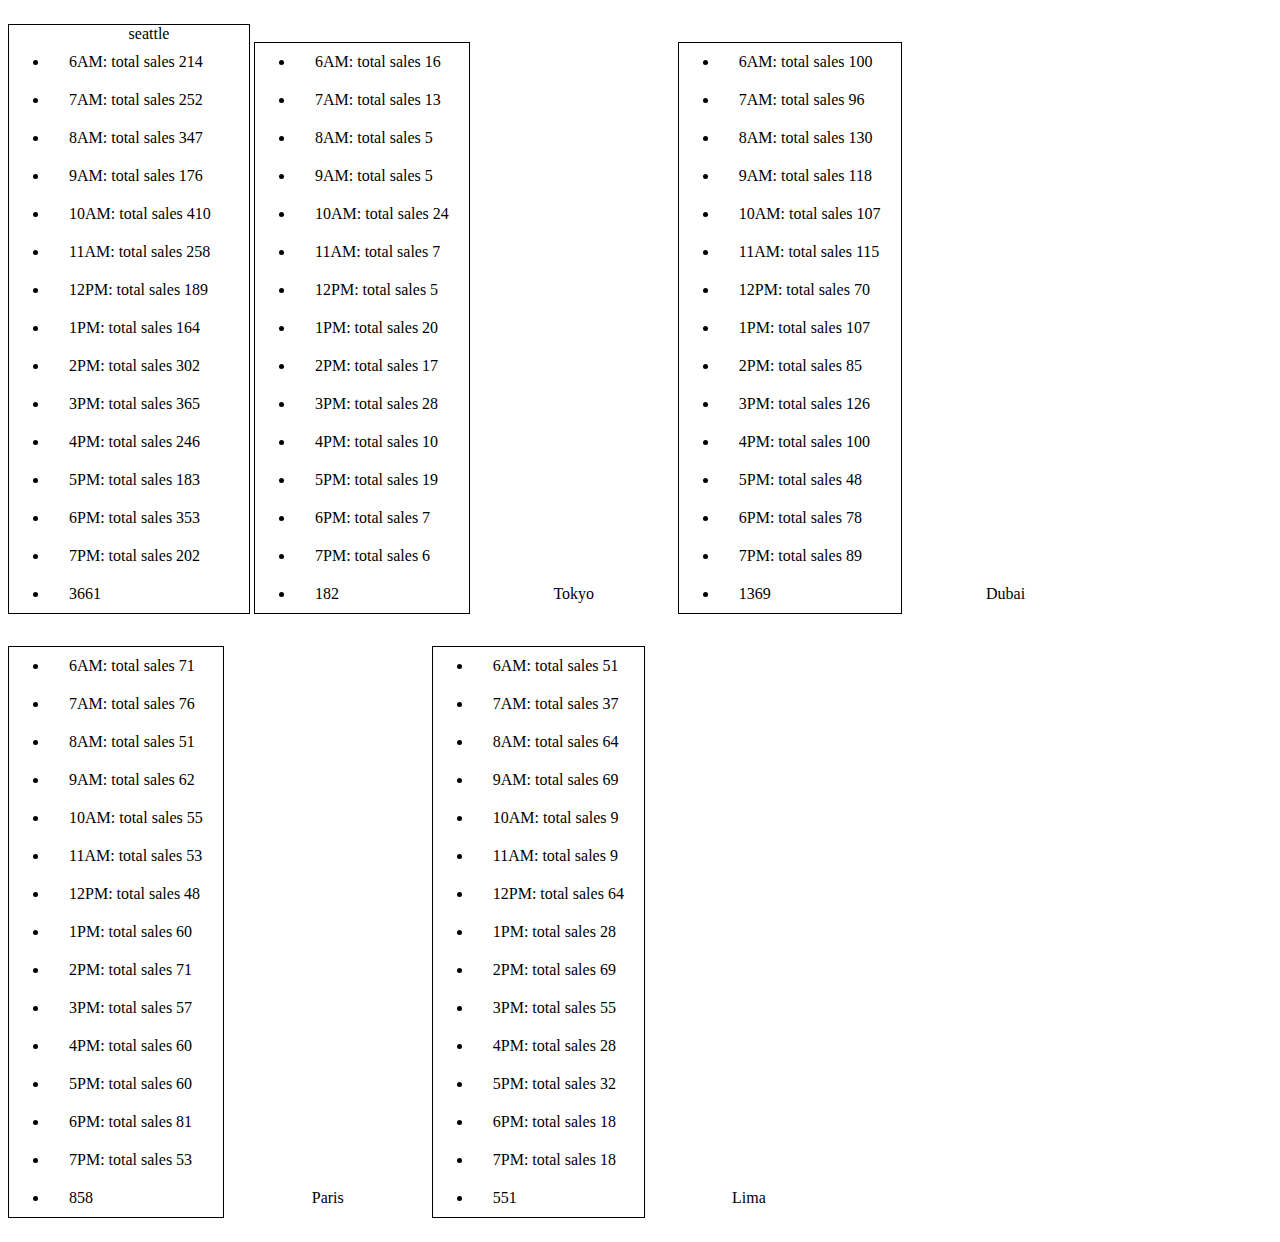
==== index.html @ b37aec6e "Added files" ====
<!DOCTYPE html>
<html lang="en">
<head>
  <meta charset="UTF-8">
  <meta http-equiv="X-UA-Compatible" content="IE=edge">
  <meta name="viewport" content="width=device-width, initial-scale=1.0">
  <title>Document</title>
  <link rel="stylesheet" href="style.css">
</head>
<body>
  <ul id="seattle">
    <lh>seattle</lh>
  </ul>
  <ul id="tokyo"></ul>
  <lh>Tokyo</lh>
  <ul id="dubai"></ul>
  <lh>Dubai</lh>
  <ul id="paris"></ul>
  <lh>Paris</lh>
  <ul id="lima"></ul>
  <lh>Lima</lh>
  <script src="app.js"></script>
</body>
</html>
---- style.css ----
/* Add some space between line items */

li {
    padding: 10px 20px;
  }
  lh {
    width: 200px;
    text-align: center;
    display: inline-block;
  }
  
  ul {
    border: thin solid black;
    display: inline-block;
    max-width: 200px;
  }
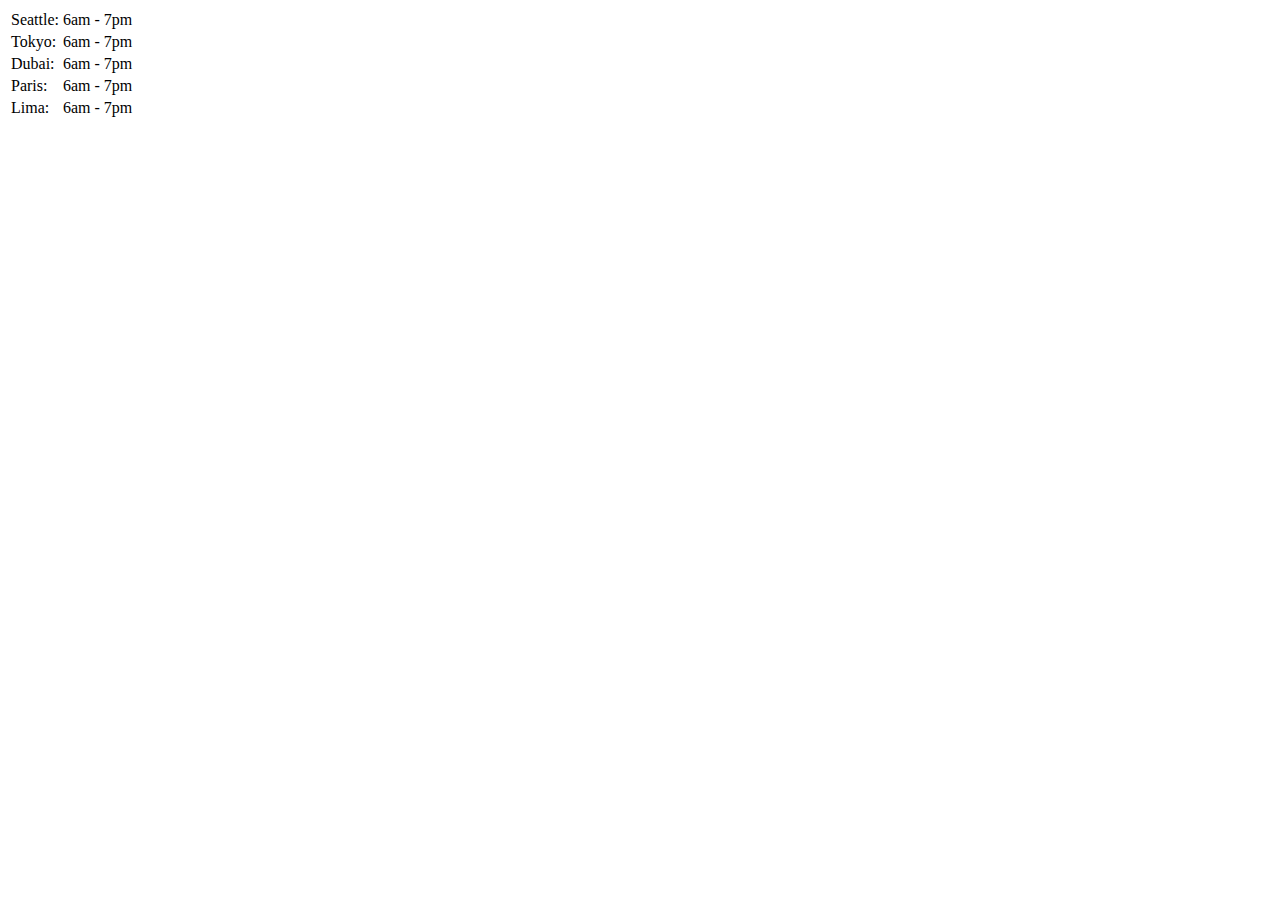
==== commit 7b953ab2: "Added changes to Constructor" ====
--- a/index.html
+++ b/index.html
@@ -8,17 +8,28 @@
   <link rel="stylesheet" href="style.css">
 </head>
 <body>
-  <ul id="seattle">
-    <lh>seattle</lh>
-  </ul>
-  <ul id="tokyo"></ul>
-  <lh>Tokyo</lh>
-  <ul id="dubai"></ul>
-  <lh>Dubai</lh>
-  <ul id="paris"></ul>
-  <lh>Paris</lh>
-  <ul id="lima"></ul>
-  <lh>Lima</lh>
+  <table>
+    <tr>
+      <td>Seattle:</td>
+      <td>6am - 7pm</td>
+  </tr>
+  <tr>
+      <td>Tokyo:</td>
+      <td>6am - 7pm</td>
+  </tr>
+  <tr>
+      <td>Dubai:</td>
+      <td>6am - 7pm</td>
+  </tr>
+  <tr>
+      <td>Paris:</td>
+      <td>6am - 7pm</td>
+  </tr>
+  <tr>
+      <td>Lima:</td>
+      <td>6am - 7pm</td>
+  </tr>
+  </table>
   <script src="app.js"></script>
 </body>
 </html>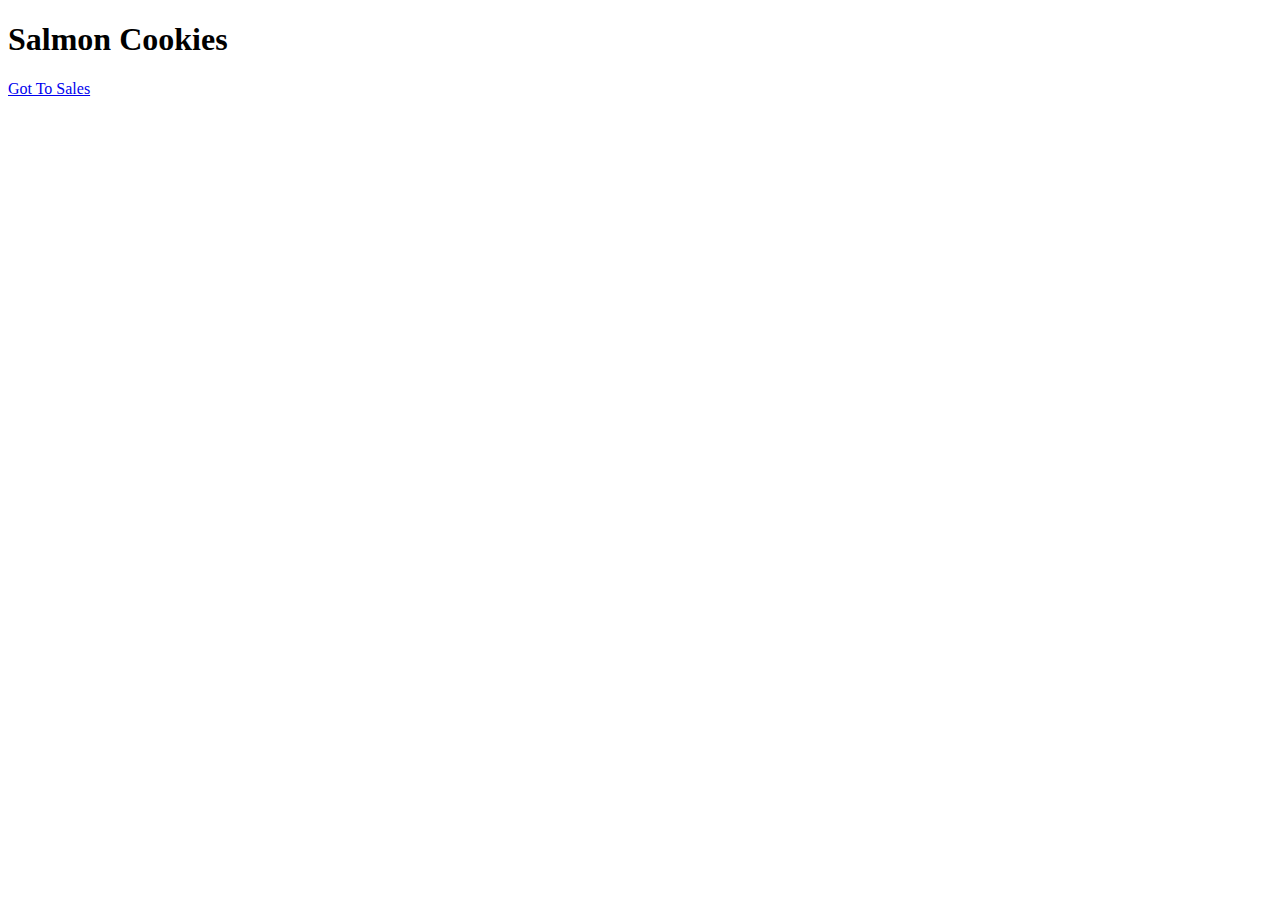
==== commit adc51655: "Fixed unneeded code" ====
--- a/index.html
+++ b/index.html
@@ -1,35 +1,16 @@
 <!DOCTYPE html>
-<html lang="en">
-<head>
-  <meta charset="UTF-8">
-  <meta http-equiv="X-UA-Compatible" content="IE=edge">
-  <meta name="viewport" content="width=device-width, initial-scale=1.0">
-  <title>Document</title>
-  <link rel="stylesheet" href="style.css">
-</head>
-<body>
-  <table>
-    <tr>
-      <td>Seattle:</td>
-      <td>6am - 7pm</td>
-  </tr>
-  <tr>
-      <td>Tokyo:</td>
-      <td>6am - 7pm</td>
-  </tr>
-  <tr>
-      <td>Dubai:</td>
-      <td>6am - 7pm</td>
-  </tr>
-  <tr>
-      <td>Paris:</td>
-      <td>6am - 7pm</td>
-  </tr>
-  <tr>
-      <td>Lima:</td>
-      <td>6am - 7pm</td>
-  </tr>
-  </table>
-  <script src="app.js"></script>
-</body>
+<html>
+    <head>
+        <link rel="stylesheet" href="style.css">
+    </head>
+    <header>
+        <h1>Salmon Cookies</h1>
+    </header>
+    <body>
+        <a href="sales.html">Got To Sales</a>
+
+    </body>
+    <footer>
+
+    </footer>
 </html>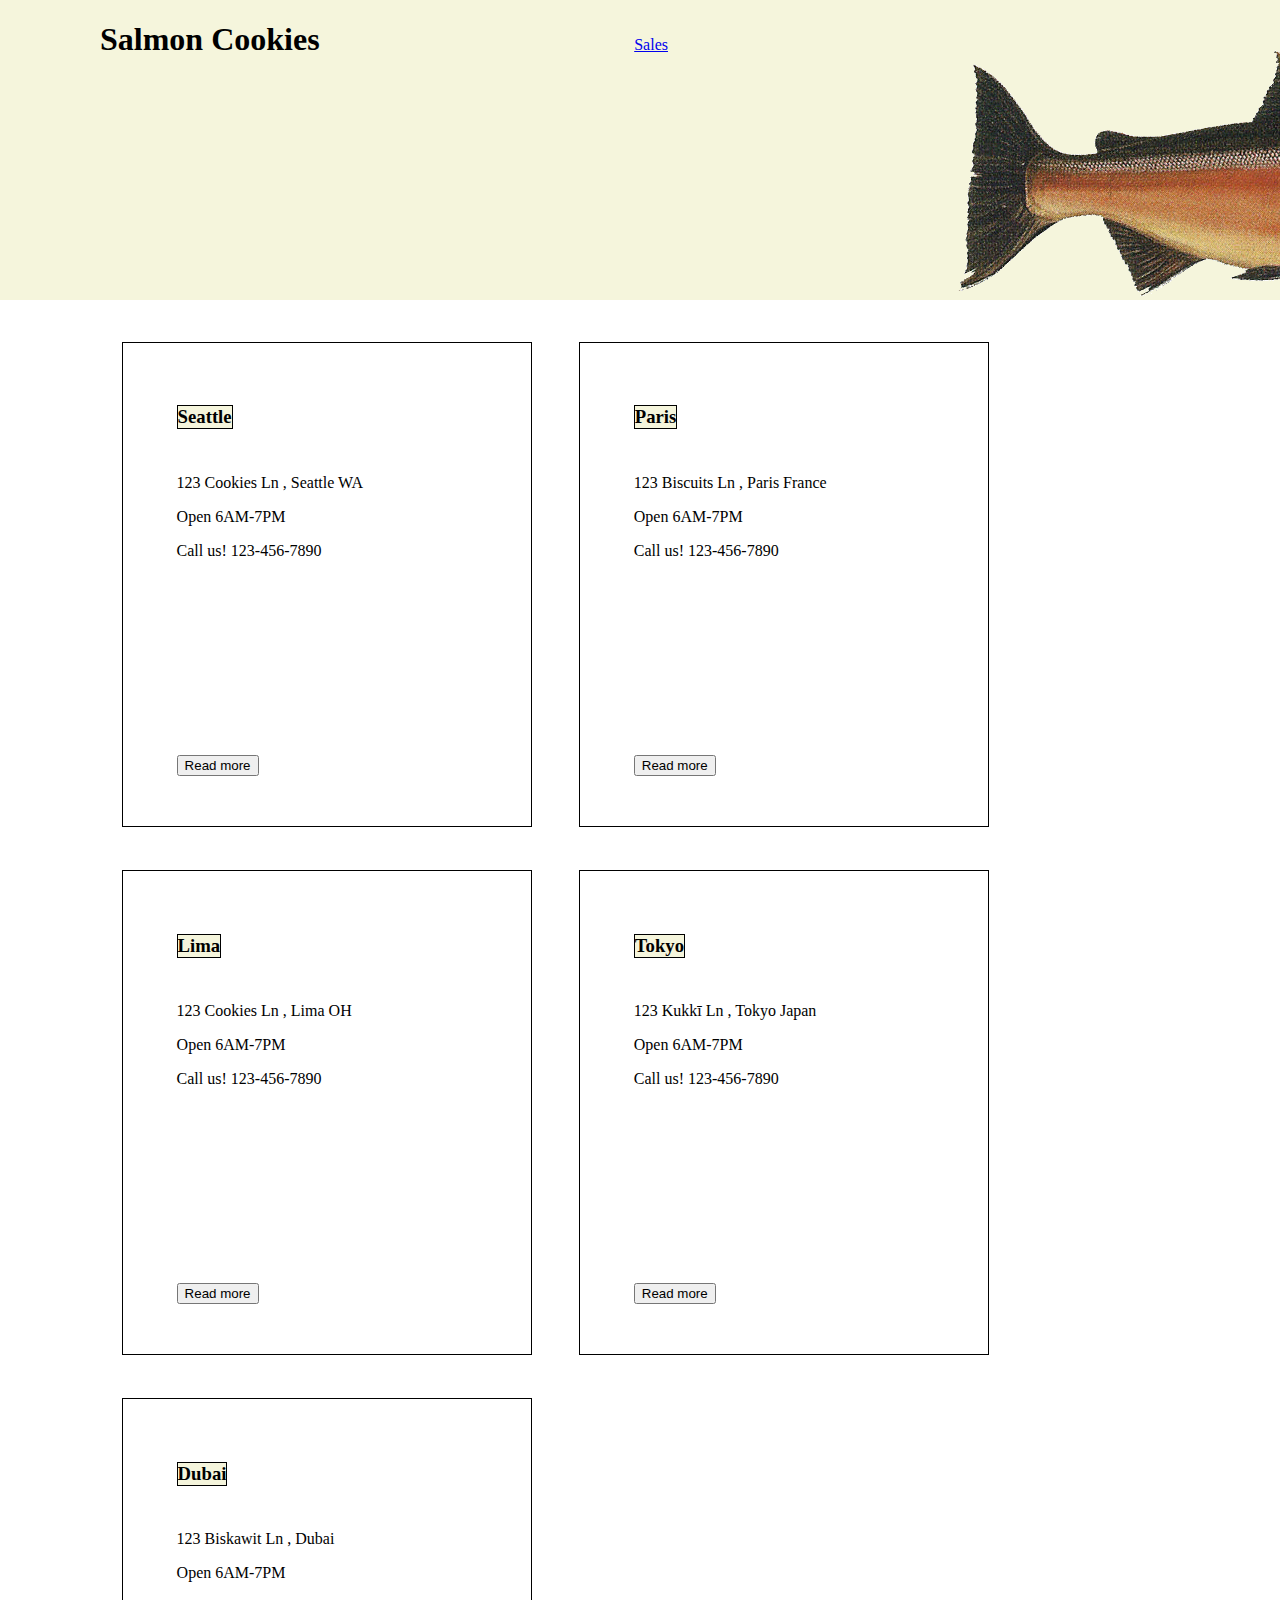
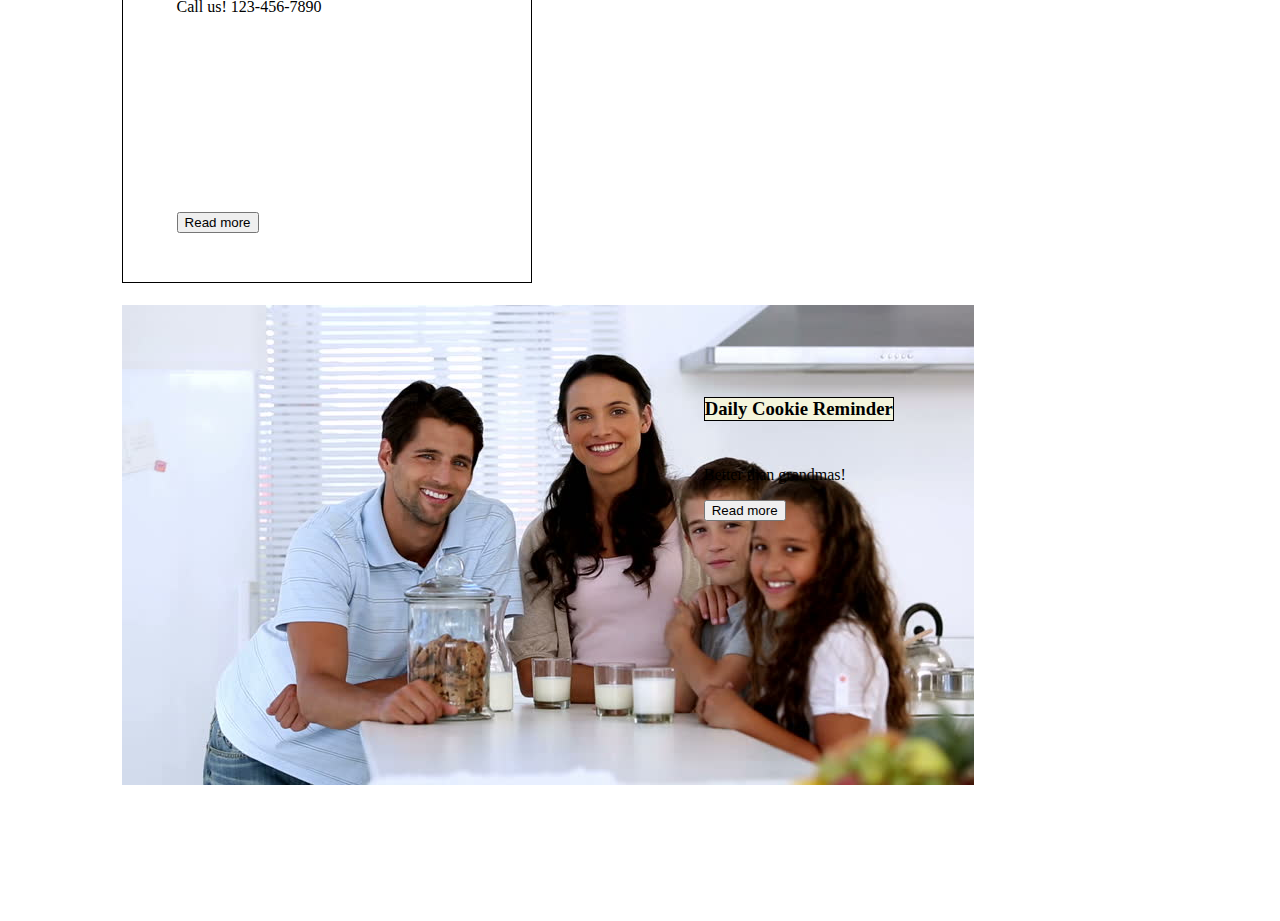
==== commit aafa3dba: "Added webdesign" ====
--- a/index.html
+++ b/index.html
@@ -1,16 +1,156 @@
 <!DOCTYPE html>
-<html>
-    <head>
-        <link rel="stylesheet" href="style.css">
-    </head>
-    <header>
-        <h1>Salmon Cookies</h1>
-    </header>
-    <body>
-        <a href="sales.html">Got To Sales</a>
+<html lang="en">
+<head>
+  <meta charset="UTF-8">
+  <meta http-equiv="X-UA-Compatible" content="IE=edge">
+  <meta name="viewport" content="width=device-width, initial-scale=1.0">
+  <title>Document</title>
+  <link rel="stylesheet" href="style.css">
+</head>
+<body>
+  <header>
+    <div>
+      <h1>Salmon Cookies</h1>
+     
+      <nav id="navid">
+        <a href="sales.html">Sales</a>
+      </nav>
+    
+    </div>
+    <section id="header-text">
+        <img src="salmon.png"/>
+    </section>
+    <section id="picture">
 
-    </body>
-    <footer>
+    </section>
+  </header>
 
-    </footer>
+  <main>
+    <section class="card">
+      <div class="card-header">
+        
+        <h3>Seattle</h3>
+      </div>
+      <div class="card-body">
+        <p>
+          123 Cookies Ln , Seattle WA
+        </p>
+        <p>
+            Open 6AM-7PM
+        </p>
+        <p>
+            Call us! 123-456-7890
+        </p>
+      </div>
+      <div class="card-actions">
+        <button>Read more</button>
+      </div>
+    </section>
+    <section class="card">
+        <div class="card-header">
+         
+          <h3>Paris</h3>
+        </div>
+        <div class="card-body">
+            <p>
+                123 Biscuits Ln , Paris France
+              </p>
+              <p>
+                  Open 6AM-7PM
+              </p>
+              <p>
+                  Call us! 123-456-7890
+              </p>
+        </div>
+        <div class="card-actions">
+          <button>Read more</button>
+        </div>
+      </section>
+      <section class="card">
+        <div class="card-header">
+          <h3>Lima</h3>
+        </div>
+        <div class="card-body">
+            <p>
+                123 Cookies Ln , Lima OH
+              </p>
+              <p>
+                  Open 6AM-7PM
+              </p>
+              <p>
+                  Call us! 123-456-7890
+              </p>
+        </div>
+        <div class="card-actions">
+          <button>Read more</button>
+        </div>
+      </section>
+      <section class="card">
+        <div class="card-header">
+          <h3>Tokyo</h3>
+        </div>
+        <div class="card-body">
+            <p>
+                123 Kukkī Ln , Tokyo Japan
+              </p>
+              <p>
+                  Open 6AM-7PM
+              </p>
+              <p>
+                  Call us! 123-456-7890
+              </p>
+        </div>
+        <div class="card-actions">
+          <button>Read more</button>
+        </div>
+      </section>
+
+      <section class="card">
+        <div class="card-header">
+          <h3>Dubai</h3>
+        </div>
+        <div class="card-body">
+            <p>
+                123 Biskawit Ln , Dubai 
+              </p>
+              <p>
+                  Open 6AM-7PM
+              </p>
+              <p>
+                  Call us! 123-456-7890
+              </p>
+        </div>
+        <div class="card-actions">
+          <button>Read more</button>
+        </div>
+      </section>
+
+     
+
+
+      <div id="main-row2">
+          <section id="featured-item">
+            <img src="family.jpg"/>
+          </section>
+          <section id="featured-item-text">
+            <div class="card-header">
+              
+              <h3>Daily Cookie Reminder</h3>
+            </div>
+            <div class="card-body">
+              <p>
+                  Better than grandmas!
+              </p>
+            </div>
+            <div class="card-actions">
+              <button id="button">Read more</button>
+            </div>
+          </section>
+      </div>
+  </main>
+
+  <footer id="footer">
+    
+  </footer>
+</body>
 </html>--- a/style.css
+++ b/style.css
@@ -1,16 +1,77 @@
-/* Add some space between line items */
+body {
+  margin: 0;
+  ;
+}
 
-li {
-    padding: 10px 20px;
-  }
-  lh {
-    width: 200px;
-    text-align: center;
-    display: inline-block;
-  }
-  
-  ul {
-    border: thin solid black;
-    display: inline-block;
-    max-width: 200px;
-  }+header { 
+  height: 300px;
+  width: 100vw;
+  padding: 0 100px;
+  box-sizing: border-box;
+  background-color: beige;
+}
+
+header h1, header nav {
+  display: inline-block;
+  width: 49%;
+}
+
+#header-text{
+  margin-left: 10%;
+  position: relative;
+  bottom: 30px;
+  left: 750px;
+}
+
+main {
+  height: calc(100vh - 300px);
+  padding: 20px 100px;
+  box-sizing: border-box;
+}
+
+.card {
+  width: 300px;
+  height: 375px;
+  display: inline-block;
+  padding: 5%;
+  margin: 2%;
+  border: solid black 1px;
+
+}
+
+.card-body {
+  height: 75%;
+  background-color: biege;
+}
+
+.card-header h3 {
+  display: inline-block;
+  position: relative;
+  bottom: 10px;
+  background-color: beige;
+  border: black solid 1px;
+
+}
+
+#navid{
+    padding: 1px;
+}
+
+#main-row2{
+    margin-left: 2%;
+    
+    
+}
+ #featured-item-text{
+    padding-left: 55%;
+    position: relative;
+    bottom: 400px;
+    width:400px;
+
+} 
+
+
+#button:hover{
+  background-color: #3e8e41
+}
+
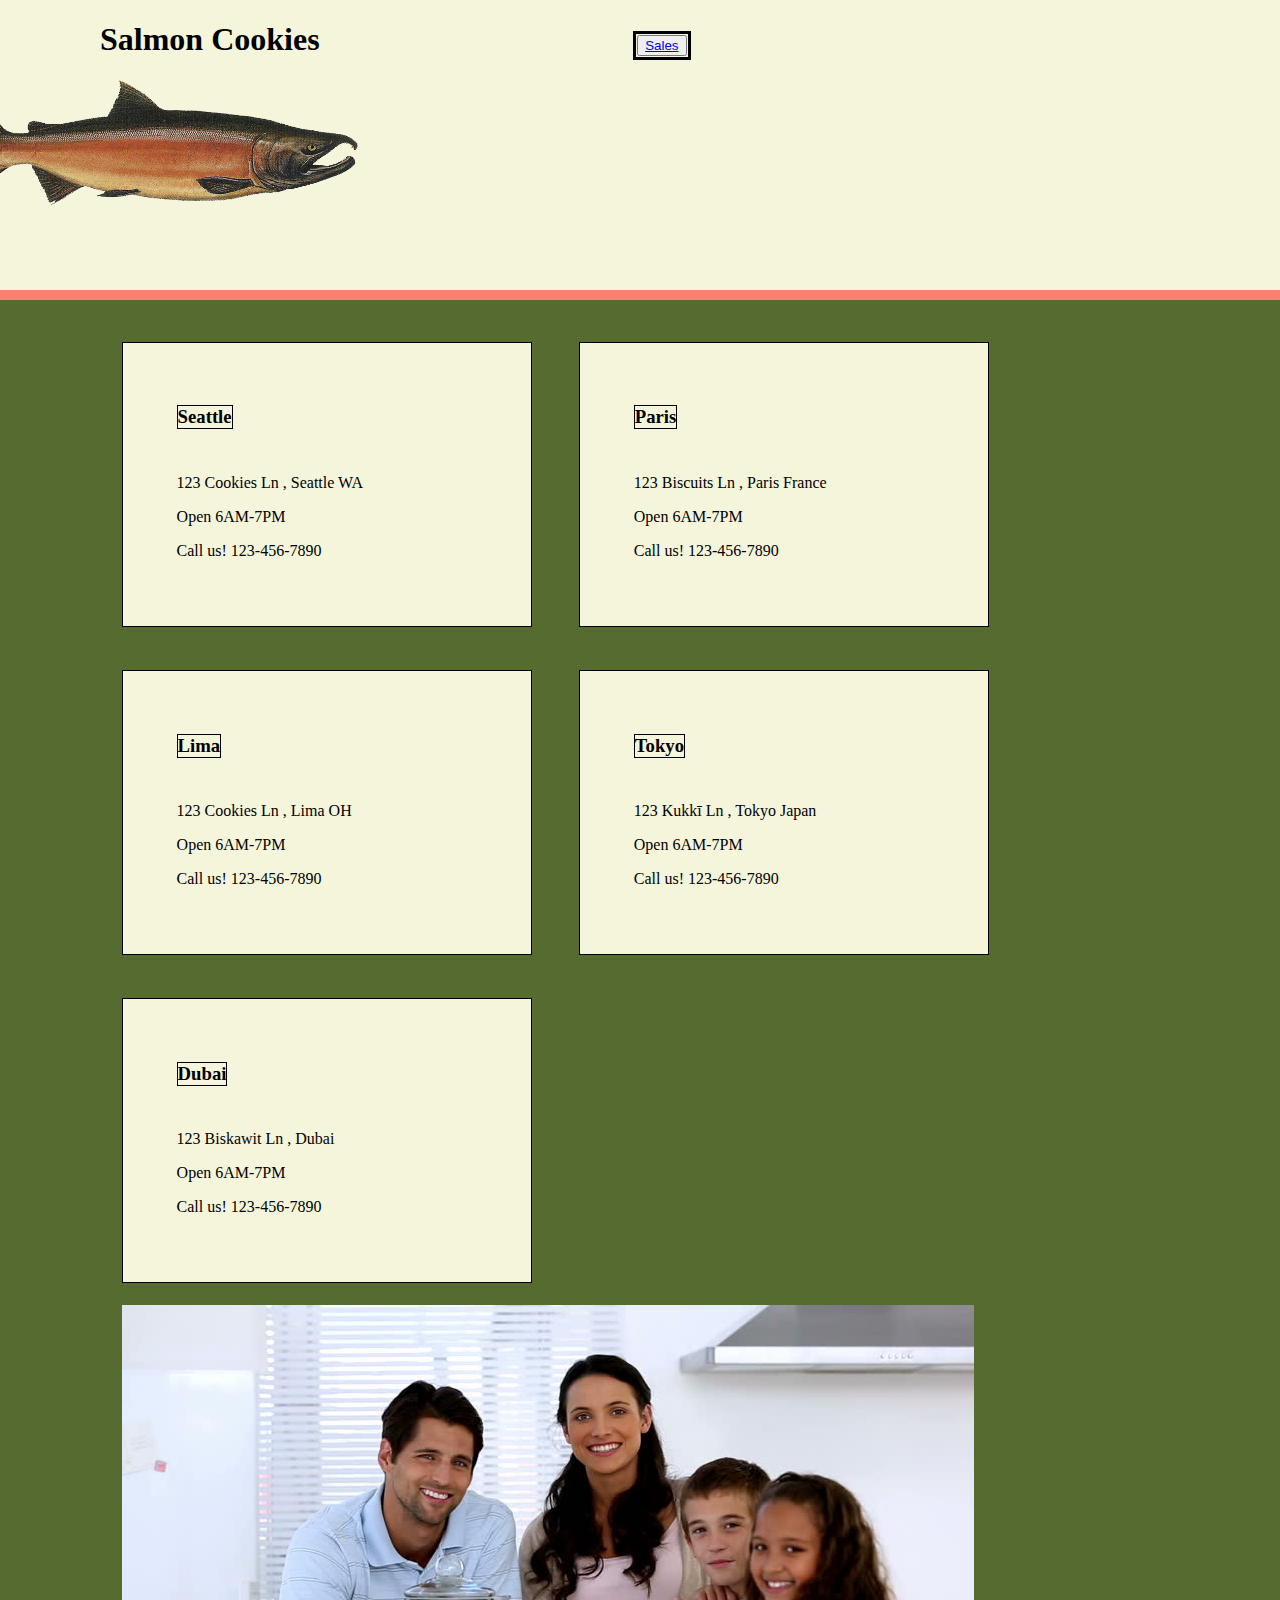
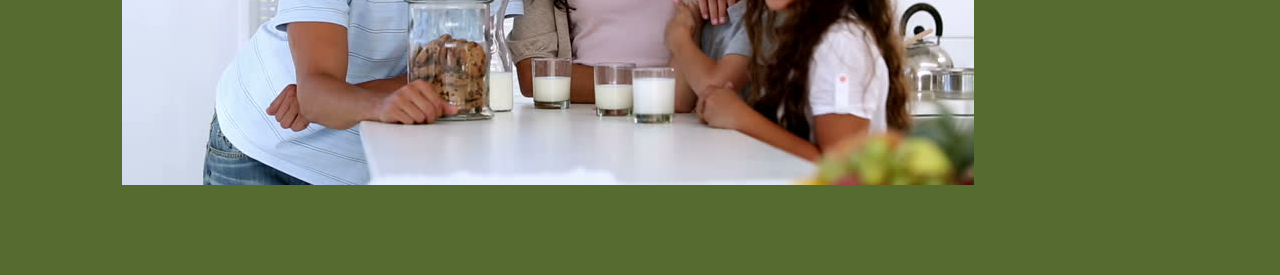
==== commit 6e318e61: "Added form" ====
--- a/index.html
+++ b/index.html
@@ -13,12 +13,15 @@
       <h1>Salmon Cookies</h1>
      
       <nav id="navid">
-        <a href="sales.html">Sales</a>
+        <button>
+          <a href="sales.html">Sales</a>
+        </button>
+        
       </nav>
     
     </div>
     <section id="header-text">
-        <img src="salmon.png"/>
+        <img id="salmon" src="salmon.png"/>
     </section>
     <section id="picture">
 
@@ -43,7 +46,6 @@
         </p>
       </div>
       <div class="card-actions">
-        <button>Read more</button>
       </div>
     </section>
     <section class="card">
@@ -63,7 +65,6 @@
               </p>
         </div>
         <div class="card-actions">
-          <button>Read more</button>
         </div>
       </section>
       <section class="card">
@@ -82,7 +83,6 @@
               </p>
         </div>
         <div class="card-actions">
-          <button>Read more</button>
         </div>
       </section>
       <section class="card">
@@ -101,7 +101,6 @@
               </p>
         </div>
         <div class="card-actions">
-          <button>Read more</button>
         </div>
       </section>
 
@@ -121,34 +120,20 @@
               </p>
         </div>
         <div class="card-actions">
-          <button>Read more</button>
         </div>
       </section>
 
-     
-
-
-      <div id="main-row2">
+     <div id="main-row2">
           <section id="featured-item">
             <img src="family.jpg"/>
           </section>
           <section id="featured-item-text">
             <div class="card-header">
-              
-              <h3>Daily Cookie Reminder</h3>
-            </div>
-            <div class="card-body">
-              <p>
-                  Better than grandmas!
-              </p>
-            </div>
-            <div class="card-actions">
-              <button id="button">Read more</button>
             </div>
           </section>
       </div>
   </main>
-
+  
   <footer id="footer">
     
   </footer>
--- a/style.css
+++ b/style.css
@@ -1,6 +1,6 @@
 body {
   margin: 0;
-  ;
+  
 }
 
 header { 
@@ -9,6 +9,7 @@
   padding: 0 100px;
   box-sizing: border-box;
   background-color: beige;
+  border-bottom: solid salmon 10px;
 }
 
 header h1, header nav {
@@ -18,29 +19,35 @@
 
 #header-text{
   margin-left: 10%;
+  width: 40%;
   position: relative;
-  bottom: 30px;
-  left: 750px;
+  right: 250px;
 }
 
 main {
-  height: calc(100vh - 300px);
+  height: calc(175vh);
   padding: 20px 100px;
   box-sizing: border-box;
+  background-color: darkolivegreen;
 }
 
 .card {
   width: 300px;
-  height: 375px;
+  height: 175px;
   display: inline-block;
   padding: 5%;
   margin: 2%;
   border: solid black 1px;
+  background-color: beige;
 
 }
 
+.card:hover{
+  background-color: salmon;
+}
+
 .card-body {
-  height: 75%;
+  height: 50%;
   background-color: biege;
 }
 
@@ -55,23 +62,32 @@
 
 #navid{
     padding: 1px;
+    border: black solid;
+    width: 50px;
+    /* background-color: sienna; */
+    color: white;
+    text-decoration: none;
 }
 
 #main-row2{
     margin-left: 2%;
-    
-    
+     
 }
- #featured-item-text{
-    padding-left: 55%;
-    position: relative;
-    bottom: 400px;
-    width:400px;
+#main-row2.img{
+  border: black solid;
+}
 
-} 
 
 
 #button:hover{
   background-color: #3e8e41
 }
 
+#salmon{
+  width: 400px;
+  margin-left: 0px;
+}
+.main-row3{
+  width: 150px;
+  display:flexbox;
+}